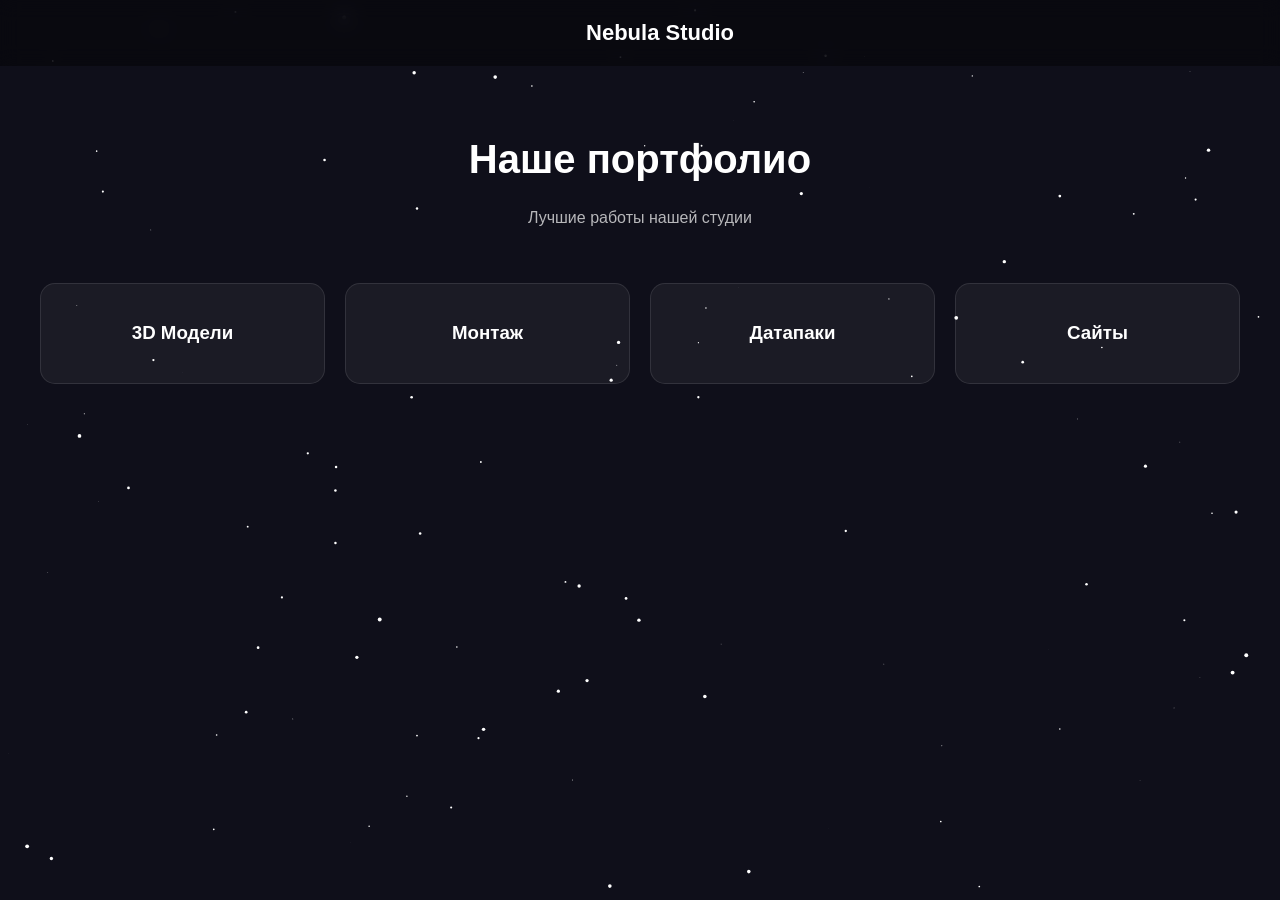
==== portfolio.html @ b830574d "Update portfolio.html" ====
<!DOCTYPE html>
<html lang="ru">
<head>
<meta charset="UTF-8">
<title>Nebula Studio | Portfolio</title>

<style>
  body {
    margin: 0;
    font-family: Arial, sans-serif;
    background: #0f0f1a;
    color: white;
    overflow-x: hidden;
  }

  /* 🌌 фон звёзды */
  canvas {
    position: fixed;
    top: 0;
    left: 0;
    z-index: 0;
  }

  /* 🔝 верхняя панель */
  .topbar {
    width: 100%;
    padding: 20px;
    display: flex;
    justify-content: center;
    position: fixed;
    top: 0;
    left: 0;
    background: rgba(0,0,0,0.4);
    backdrop-filter: blur(10px);
    z-index: 10;
  }

  .logo {
    font-size: 22px;
    font-weight: bold;
    color: white;
    text-decoration: none;
    transition: 0.3s;
  }

  .logo:hover {
    color: #a855f7;
    transform: scale(1.1);
  }

  /* 📦 контент */
  .container {
    position: relative;
    z-index: 2;
    padding-top: 110px;
    text-align: center;
  }

  h1 { font-size: 40px; }
  p { opacity: 0.7; }

  /* 🧱 карточки */
  .grid {
    display: grid;
    grid-template-columns: repeat(auto-fit, minmax(250px, 1fr));
    gap: 20px;
    padding: 40px;
  }

  .card {
    background: rgba(255,255,255,0.05);
    border: 1px solid rgba(255,255,255,0.1);
    padding: 20px;
    border-radius: 15px;
    cursor: pointer;
    transition: 0.3s;
  }

  .card:hover {
    transform: translateY(-10px) scale(1.03);
    background: rgba(255,255,255,0.1);
  }

  /* 📂 блоки */
  .expand {
    max-height: 0;
    overflow: hidden;
    opacity: 0;
    transition: all 0.6s ease;
    background: rgba(255,255,255,0.05);
    margin: 0 40px;
    border-radius: 15px;
  }

  .expand.active {
    max-height: 500px;
    opacity: 1;
    padding: 20px;
    margin-top: 20px;
  }

  .images {
    display: flex;
    gap: 10px;
    flex-wrap: wrap;
    margin-top: 10px;
  }

  .img {
    flex: 1;
    min-width: 150px;
    padding: 20px;
    border-radius: 10px;
    background: rgba(255,255,255,0.08);
  }
</style>
</head>

<body>

<!-- 🌌 звёзды -->
<canvas id="stars"></canvas>

<!-- 🔝 меню -->
<div class="topbar">
  <a class="logo" href="index.html">Nebula Studio</a>
</div>

<!-- 📦 контент -->
<div class="container">

  <h1>Наше портфолио</h1>
  <p>Лучшие работы нашей студии</p>

  <div class="grid">

    <div class="card" onclick="toggleSection('models')">
      <h3>3D Модели</h3>
    </div>

    <div class="card" onclick="toggleSection('editing')">
      <h3>Монтаж</h3>
    </div>

    <div class="card" onclick="toggleSection('datapacks')">
      <h3>Датапаки</h3>
    </div>

    <div class="card" onclick="toggleSection('sites')">
      <h3>Сайты</h3>
    </div>

  </div>

  <!-- 📂 блоки -->
  <div id="models" class="expand">
    <h2>3D Модели</h2>
    <p>Скоро будут роботы...</p>
  </div>

  <div id="editing" class="expand">
    <h2>Монтаж</h2>
    <p>Скоро эдиты...</p>
  </div>

  <div id="datapacks" class="expand">
    <h2>Датапаки</h2>
    <p>Скоро механики...</p>
  </div>

  <div id="sites" class="expand">
    <h2>Сайты</h2>
    <p>Скоро веб-проекты...</p>
  </div>

</div>

<script>
/* 🌌 звёзды */
const canvas = document.getElementById("stars");
const ctx = canvas.getContext("2d");

canvas.width = window.innerWidth;
canvas.height = window.innerHeight;

let stars = [];

for (let i = 0; i < 120; i++) {
  stars.push({
    x: Math.random() * canvas.width,
    y: Math.random() * canvas.height,
    r: Math.random() * 2,
    speed: Math.random() * 0.5 + 0.2
  });
}

function draw() {
  ctx.clearRect(0, 0, canvas.width, canvas.height);
  ctx.fillStyle = "white";

  for (let s of stars) {
    ctx.beginPath();
    ctx.arc(s.x, s.y, s.r, 0, Math.PI * 2);
    ctx.fill();

    s.y += s.speed;

    if (s.y > canvas.height) {
      s.y = 0;
      s.x = Math.random() * canvas.width;
    }
  }

  requestAnimationFrame(draw);
}

draw();

window.addEventListener("resize", () => {
  canvas.width = window.innerWidth;
  canvas.height = window.innerHeight;
});

/* 🧠 переключение блоков */
function toggleSection(id) {
  const sections = document.querySelectorAll(".expand");

  sections.forEach(el => {
    if (el.id !== id) {
      el.classList.remove("active");
    }
  });

  document.getElementById(id).classList.toggle("active");
}
</script>

<script>
function setTheme(theme) {
  localStorage.setItem("theme", theme);
  applyTheme();
}

function applyTheme() {
  const theme = localStorage.getItem("theme");

  if (theme === "light") {
    document.body.style.background = "#ffffff";
    document.body.style.color = "#000000";
  } else {
    document.body.style.background = "#0f0f1a";
    document.body.style.color = "#ffffff";
  }
}

window.onload = applyTheme;
</script>
  
</body>
</html>
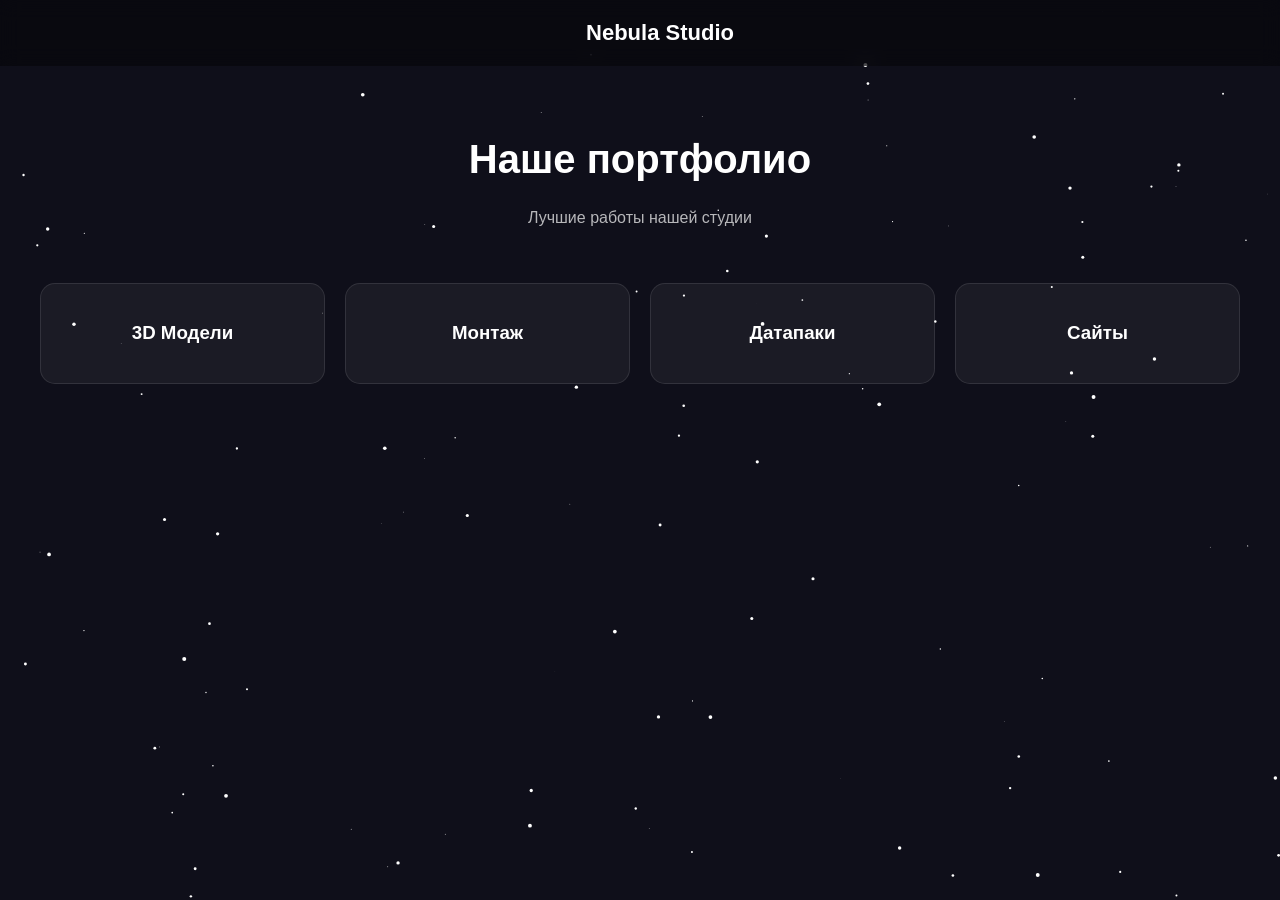
==== commit 434521cf: "Refactor CSS styles and update HTML structure" ====
--- a/portfolio.html
+++ b/portfolio.html
@@ -5,114 +5,128 @@
 <title>Nebula Studio | Portfolio</title>
 
 <style>
-  body {
-    margin: 0;
-    font-family: Arial, sans-serif;
-    background: #0f0f1a;
-    color: white;
-    overflow-x: hidden;
-  }
-
-  /* 🌌 фон звёзды */
-  canvas {
-    position: fixed;
-    top: 0;
-    left: 0;
-    z-index: 0;
-  }
-
-  /* 🔝 верхняя панель */
-  .topbar {
-    width: 100%;
-    padding: 20px;
-    display: flex;
-    justify-content: center;
-    position: fixed;
-    top: 0;
-    left: 0;
-    background: rgba(0,0,0,0.4);
-    backdrop-filter: blur(10px);
-    z-index: 10;
-  }
-
-  .logo {
-    font-size: 22px;
-    font-weight: bold;
-    color: white;
-    text-decoration: none;
-    transition: 0.3s;
-  }
-
-  .logo:hover {
-    color: #a855f7;
-    transform: scale(1.1);
-  }
-
-  /* 📦 контент */
-  .container {
-    position: relative;
-    z-index: 2;
-    padding-top: 110px;
-    text-align: center;
-  }
-
-  h1 { font-size: 40px; }
-  p { opacity: 0.7; }
-
-  /* 🧱 карточки */
-  .grid {
-    display: grid;
-    grid-template-columns: repeat(auto-fit, minmax(250px, 1fr));
-    gap: 20px;
-    padding: 40px;
-  }
-
-  .card {
-    background: rgba(255,255,255,0.05);
-    border: 1px solid rgba(255,255,255,0.1);
-    padding: 20px;
-    border-radius: 15px;
-    cursor: pointer;
-    transition: 0.3s;
-  }
-
-  .card:hover {
-    transform: translateY(-10px) scale(1.03);
-    background: rgba(255,255,255,0.1);
-  }
-
-  /* 📂 блоки */
-  .expand {
-    max-height: 0;
-    overflow: hidden;
-    opacity: 0;
-    transition: all 0.6s ease;
-    background: rgba(255,255,255,0.05);
-    margin: 0 40px;
-    border-radius: 15px;
-  }
-
-  .expand.active {
-    max-height: 500px;
-    opacity: 1;
-    padding: 20px;
-    margin-top: 20px;
-  }
-
-  .images {
-    display: flex;
-    gap: 10px;
-    flex-wrap: wrap;
-    margin-top: 10px;
-  }
-
-  .img {
-    flex: 1;
-    min-width: 150px;
-    padding: 20px;
-    border-radius: 10px;
-    background: rgba(255,255,255,0.08);
-  }
+body {
+  margin: 0;
+  font-family: Arial, sans-serif;
+  background: #0f0f1a;
+  color: white;
+  overflow-x: hidden;
+}
+
+/* 🌌 звёзды */
+canvas {
+  position: fixed;
+  top: 0;
+  left: 0;
+  z-index: 0;
+}
+
+/* 🔝 верх */
+.topbar {
+  width: 100%;
+  padding: 20px;
+  display: flex;
+  justify-content: center;
+  position: fixed;
+  top: 0;
+  left: 0;
+  background: rgba(0,0,0,0.4);
+  backdrop-filter: blur(10px);
+  z-index: 10;
+}
+
+.logo {
+  font-size: 22px;
+  font-weight: bold;
+  color: white;
+  text-decoration: none;
+  transition: 0.3s;
+}
+
+.logo:hover {
+  color: #a855f7;
+  transform: scale(1.1);
+}
+
+/* 📦 контент */
+.container {
+  position: relative;
+  z-index: 2;
+  padding-top: 110px;
+  text-align: center;
+}
+
+h1 { font-size: 40px; }
+p { opacity: 0.7; }
+
+/* 🧱 карточки */
+.grid {
+  display: grid;
+  grid-template-columns: repeat(auto-fit, minmax(250px, 1fr));
+  gap: 20px;
+  padding: 40px;
+}
+
+.card {
+  background: rgba(255,255,255,0.05);
+  border: 1px solid rgba(255,255,255,0.1);
+  padding: 20px;
+  border-radius: 15px;
+  cursor: pointer;
+  transition: 0.3s;
+}
+
+.card:hover {
+  transform: translateY(-10px) scale(1.03);
+  background: rgba(255,255,255,0.1);
+}
+
+/* 🪟 модалка */
+.modal {
+  display: none;
+  position: fixed;
+  top: 0;
+  left: 0;
+  width: 100%;
+  height: 100%;
+  background: rgba(0,0,0,0.75);
+  justify-content: center;
+  align-items: center;
+  z-index: 999;
+}
+
+.modal-content {
+  background: #1a1a2e;
+  padding: 25px;
+  border-radius: 15px;
+  width: 80%;
+  max-width: 600px;
+  animation: pop 0.3s ease;
+  text-align: center;
+}
+
+@keyframes pop {
+  from { transform: scale(0.7); opacity: 0; }
+  to { transform: scale(1); opacity: 1; }
+}
+
+.close {
+  float: right;
+  cursor: pointer;
+  font-size: 20px;
+}
+
+.media {
+  display: grid;
+  gap: 10px;
+  margin-top: 15px;
+}
+
+.media img,
+.media video {
+  width: 100%;
+  border-radius: 10px;
+}
 </style>
 </head>
 
@@ -126,53 +140,44 @@
   <a class="logo" href="index.html">Nebula Studio</a>
 </div>
 
-<!-- 📦 контент -->
+<!-- 📦 сайт -->
 <div class="container">
 
-  <h1>Наше портфолио</h1>
-  <p>Лучшие работы нашей студии</p>
-
-  <div class="grid">
-
-    <div class="card" onclick="toggleSection('models')">
-      <h3>3D Модели</h3>
-    </div>
-
-    <div class="card" onclick="toggleSection('editing')">
-      <h3>Монтаж</h3>
-    </div>
-
-    <div class="card" onclick="toggleSection('datapacks')">
-      <h3>Датапаки</h3>
-    </div>
-
-    <div class="card" onclick="toggleSection('sites')">
-      <h3>Сайты</h3>
-    </div>
-
-  </div>
-
-  <!-- 📂 блоки -->
-  <div id="models" class="expand">
-    <h2>3D Модели</h2>
-    <p>Скоро будут роботы...</p>
-  </div>
-
-  <div id="editing" class="expand">
-    <h2>Монтаж</h2>
-    <p>Скоро эдиты...</p>
-  </div>
-
-  <div id="datapacks" class="expand">
-    <h2>Датапаки</h2>
-    <p>Скоро механики...</p>
-  </div>
-
-  <div id="sites" class="expand">
-    <h2>Сайты</h2>
-    <p>Скоро веб-проекты...</p>
-  </div>
-
+<h1>Наше портфолио</h1>
+<p>Лучшие работы нашей студии</p>
+
+<div class="grid">
+
+  <div class="card" onclick="openModal('models')">
+    <h3>3D Модели</h3>
+  </div>
+
+  <div class="card" onclick="openModal('editing')">
+    <h3>Монтаж</h3>
+  </div>
+
+  <div class="card">
+    <h3>Датапаки</h3>
+  </div>
+
+  <div class="card">
+    <h3>Сайты</h3>
+  </div>
+
+</div>
+
+</div>
+
+<!-- 🪟 модальное окно -->
+<div id="modal" class="modal">
+  <div class="modal-content">
+
+    <span class="close" onclick="closeModal()">✖</span>
+
+    <h2 id="modal-title"></h2>
+    <div id="modal-body"></div>
+
+  </div>
 </div>
 
 <script>
@@ -216,45 +221,47 @@
 
 draw();
 
-window.addEventListener("resize", () => {
-  canvas.width = window.innerWidth;
-  canvas.height = window.innerHeight;
-});
-
-/* 🧠 переключение блоков */
-function toggleSection(id) {
-  const sections = document.querySelectorAll(".expand");
-
-  sections.forEach(el => {
-    if (el.id !== id) {
-      el.classList.remove("active");
-    }
-  });
-
-  document.getElementById(id).classList.toggle("active");
+/* 🪟 логика окон */
+function openModal(type) {
+  const modal = document.getElementById("modal");
+  const title = document.getElementById("modal-title");
+  const body = document.getElementById("modal-body");
+
+  modal.style.display = "flex";
+
+  if (type === "models") {
+    title.innerText = "3D Модели";
+
+    body.innerHTML = `
+      <div class="media">
+        <img src="https://via.placeholder.com/500x300?text=Model+1">
+        <img src="https://via.placeholder.com/500x300?text=Model+2">
+        <img src="https://via.placeholder.com/500x300?text=Model+3">
+      </div>
+    `;
+  }
+
+  if (type === "editing") {
+    title.innerText = "Монтаж";
+
+    body.innerHTML = `
+      <div class="media">
+        <video controls>
+          <source src="https://www.w3schools.com/html/mov_bbb.mp4">
+        </video>
+
+        <video controls>
+          <source src="https://www.w3schools.com/html/movie.mp4">
+        </video>
+      </div>
+    `;
+  }
+}
+
+function closeModal() {
+  document.getElementById("modal").style.display = "none";
 }
 </script>
 
-<script>
-function setTheme(theme) {
-  localStorage.setItem("theme", theme);
-  applyTheme();
-}
-
-function applyTheme() {
-  const theme = localStorage.getItem("theme");
-
-  if (theme === "light") {
-    document.body.style.background = "#ffffff";
-    document.body.style.color = "#000000";
-  } else {
-    document.body.style.background = "#0f0f1a";
-    document.body.style.color = "#ffffff";
-  }
-}
-
-window.onload = applyTheme;
-</script>
-  
 </body>
 </html>
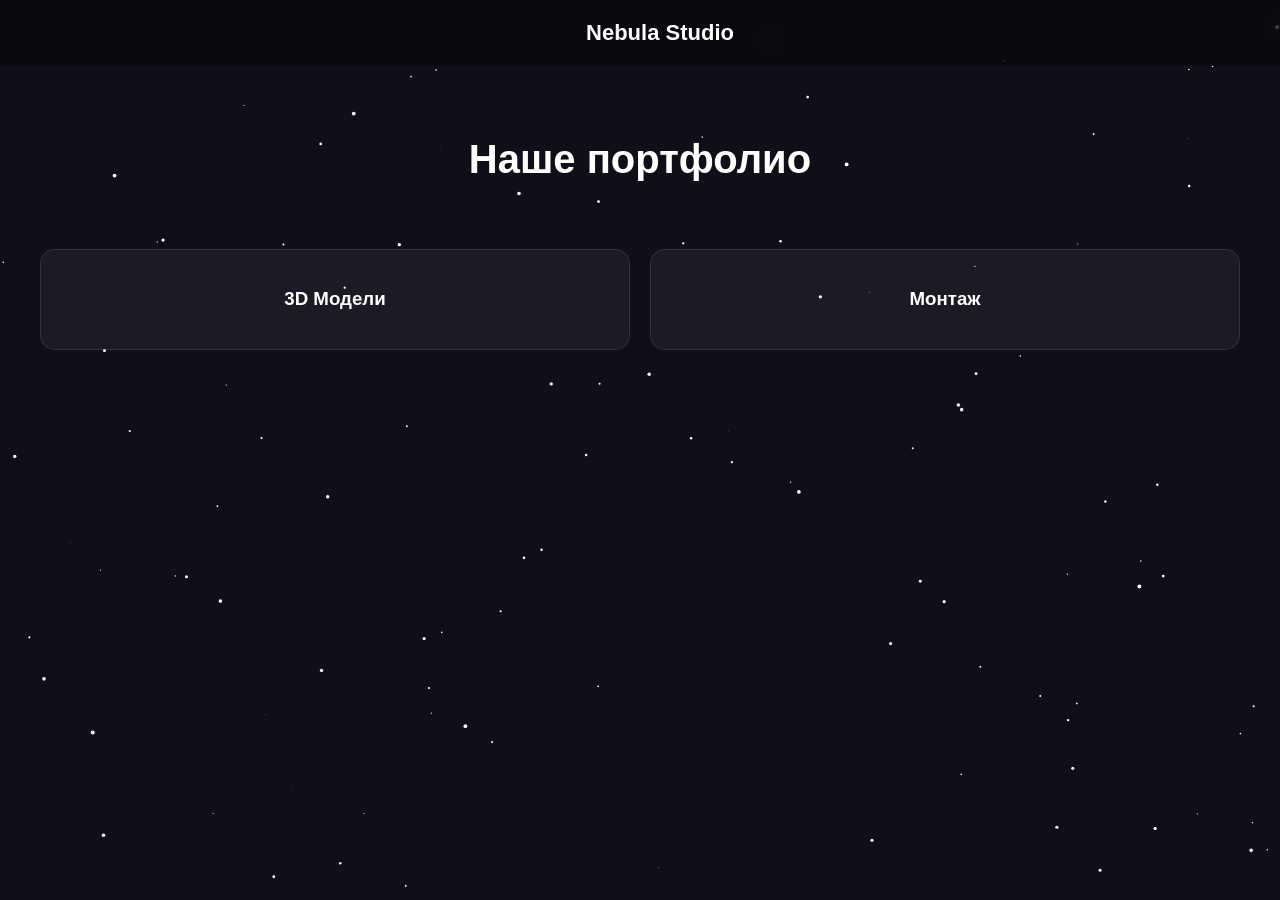
==== commit 22a61d02: "Refactor portfolio HTML and update modal logic" ====
--- a/portfolio.html
+++ b/portfolio.html
@@ -13,7 +13,7 @@
   overflow-x: hidden;
 }
 
-/* 🌌 звёзды */
+/* 🌌 фон */
 canvas {
   position: fixed;
   top: 0;
@@ -21,7 +21,7 @@
   z-index: 0;
 }
 
-/* 🔝 верх */
+/* верх */
 .topbar {
   width: 100%;
   padding: 20px;
@@ -40,15 +40,9 @@
   font-weight: bold;
   color: white;
   text-decoration: none;
-  transition: 0.3s;
-}
-
-.logo:hover {
-  color: #a855f7;
-  transform: scale(1.1);
-}
-
-/* 📦 контент */
+}
+
+/* контент */
 .container {
   position: relative;
   z-index: 2;
@@ -57,9 +51,8 @@
 }
 
 h1 { font-size: 40px; }
-p { opacity: 0.7; }
-
-/* 🧱 карточки */
+
+/* карточки */
 .grid {
   display: grid;
   grid-template-columns: repeat(auto-fit, minmax(250px, 1fr));
@@ -77,107 +70,81 @@
 }
 
 .card:hover {
-  transform: translateY(-10px) scale(1.03);
-  background: rgba(255,255,255,0.1);
-}
-
-/* 🪟 модалка */
-.modal {
-  display: none;
-  position: fixed;
-  top: 0;
-  left: 0;
-  width: 100%;
-  height: 100%;
-  background: rgba(0,0,0,0.75);
-  justify-content: center;
-  align-items: center;
-  z-index: 999;
-}
-
-.modal-content {
-  background: #1a1a2e;
-  padding: 25px;
+  transform: scale(1.05);
+}
+
+/* 📦 снизу открытие */
+.expand {
+  max-height: 0;
+  overflow: hidden;
+  opacity: 0;
+  transition: 0.5s ease;
+  margin: 0 40px;
+  background: rgba(255,255,255,0.05);
   border-radius: 15px;
-  width: 80%;
-  max-width: 600px;
-  animation: pop 0.3s ease;
-  text-align: center;
-}
-
-@keyframes pop {
-  from { transform: scale(0.7); opacity: 0; }
-  to { transform: scale(1); opacity: 1; }
-}
-
-.close {
-  float: right;
-  cursor: pointer;
-  font-size: 20px;
-}
-
-.media {
-  display: grid;
-  gap: 10px;
-  margin-top: 15px;
+  padding: 0 20px;
+}
+
+.expand.active {
+  max-height: 600px;
+  opacity: 1;
+  padding: 20px;
 }
 
 .media img,
 .media video {
   width: 100%;
   border-radius: 10px;
+  margin-top: 10px;
 }
 </style>
 </head>
 
 <body>
 
-<!-- 🌌 звёзды -->
 <canvas id="stars"></canvas>
 
-<!-- 🔝 меню -->
 <div class="topbar">
   <a class="logo" href="index.html">Nebula Studio</a>
 </div>
 
-<!-- 📦 сайт -->
 <div class="container">
 
 <h1>Наше портфолио</h1>
-<p>Лучшие работы нашей студии</p>
 
 <div class="grid">
 
-  <div class="card" onclick="openModal('models')">
+  <div class="card" onclick="openSection('models')">
     <h3>3D Модели</h3>
   </div>
 
-  <div class="card" onclick="openModal('editing')">
+  <div class="card" onclick="openSection('editing')">
     <h3>Монтаж</h3>
   </div>
 
-  <div class="card">
-    <h3>Датапаки</h3>
-  </div>
-
-  <div class="card">
-    <h3>Сайты</h3>
-  </div>
-
-</div>
-
-</div>
-
-<!-- 🪟 модальное окно -->
-<div id="modal" class="modal">
-  <div class="modal-content">
-
-    <span class="close" onclick="closeModal()">✖</span>
-
-    <h2 id="modal-title"></h2>
-    <div id="modal-body"></div>
-
-  </div>
+</div>
+
+<!-- 📦 3D МОДЕЛИ -->
+<div id="models" class="expand">
+  <h2>3D Модели</h2>
+
+  <div class="media">
+    <img src="https://via.placeholder.com/500x300?text=Model+1">
+    <img src="https://via.placeholder.com/500x300?text=Model+2">
+  </div>
+</div>
+
+<!-- 🎬 МОНТАЖ -->
+<div id="editing" class="expand">
+  <h2>Монтаж</h2>
+
+  <div class="media">
+    <video controls>
+      <source src="https://www.w3schools.com/html/mov_bbb.mp4">
+    </video>
+  </div>
+</div>
+
 </div>
 
 <script>
@@ -209,7 +176,6 @@
     ctx.fill();
 
     s.y += s.speed;
-
     if (s.y > canvas.height) {
       s.y = 0;
       s.x = Math.random() * canvas.width;
@@ -221,45 +187,17 @@
 
 draw();
 
-/* 🪟 логика окон */
-function openModal(type) {
-  const modal = document.getElementById("modal");
-  const title = document.getElementById("modal-title");
-  const body = document.getElementById("modal-body");
-
-  modal.style.display = "flex";
-
-  if (type === "models") {
-    title.innerText = "3D Модели";
-
-    body.innerHTML = `
-      <div class="media">
-        <img src="https://via.placeholder.com/500x300?text=Model+1">
-        <img src="https://via.placeholder.com/500x300?text=Model+2">
-        <img src="https://via.placeholder.com/500x300?text=Model+3">
-      </div>
-    `;
-  }
-
-  if (type === "editing") {
-    title.innerText = "Монтаж";
-
-    body.innerHTML = `
-      <div class="media">
-        <video controls>
-          <source src="https://www.w3schools.com/html/mov_bbb.mp4">
-        </video>
-
-        <video controls>
-          <source src="https://www.w3schools.com/html/movie.mp4">
-        </video>
-      </div>
-    `;
-  }
-}
-
-function closeModal() {
-  document.getElementById("modal").style.display = "none";
+/* 📦 логика (правильная) */
+function openSection(id) {
+  const sections = document.querySelectorAll(".expand");
+
+  sections.forEach(sec => {
+    if (sec.id !== id) {
+      sec.classList.remove("active");
+    }
+  });
+
+  document.getElementById(id).classList.toggle("active");
 }
 </script>
 
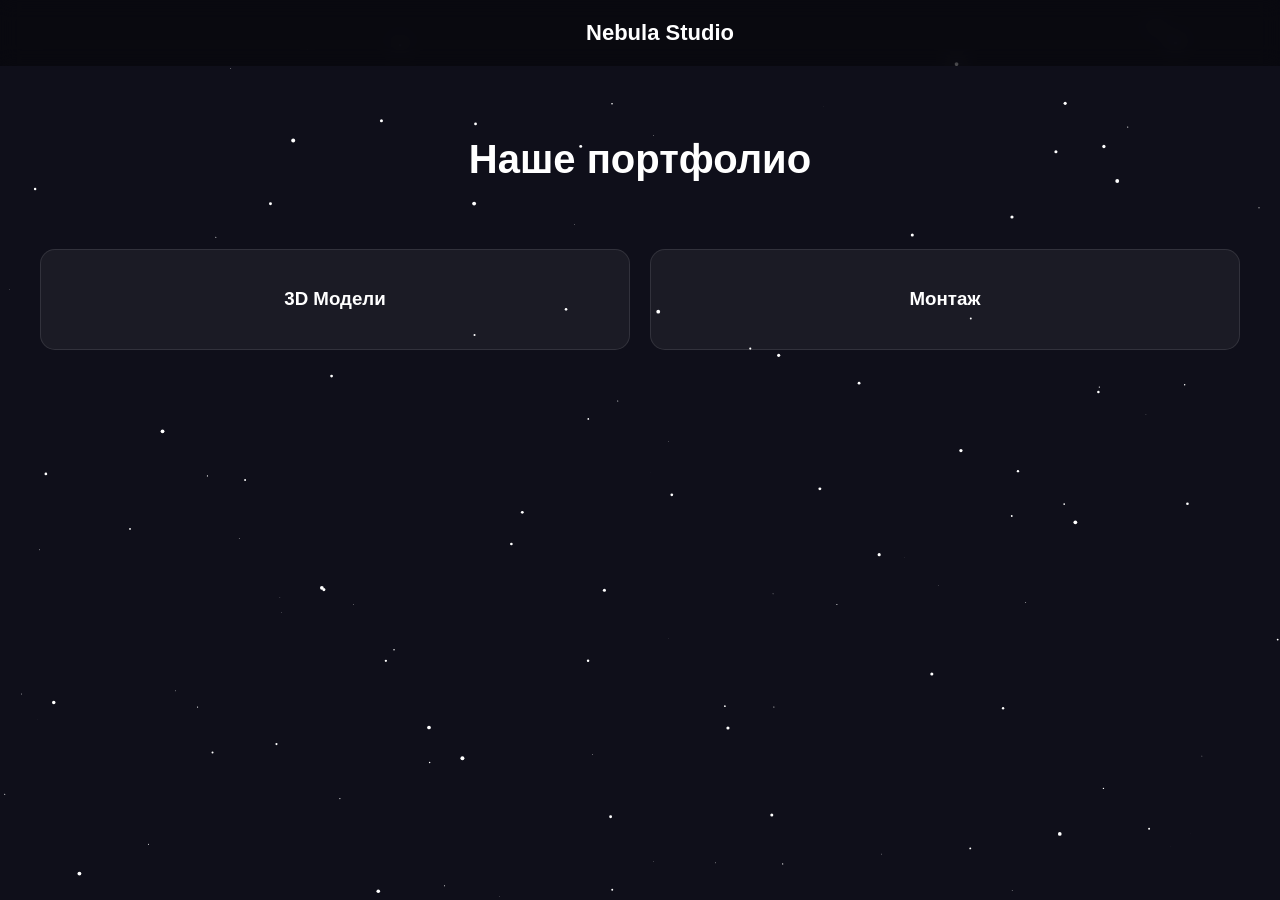
==== commit 7ca1e54a: "Refactor section toggle logic and comments Updated comments and modified toggle function for section" ====
--- a/portfolio.html
+++ b/portfolio.html
@@ -13,7 +13,7 @@
   overflow-x: hidden;
 }
 
-/* 🌌 фон */
+/* 🌌 звёзды */
 canvas {
   position: fixed;
   top: 0;
@@ -21,7 +21,7 @@
   z-index: 0;
 }
 
-/* верх */
+/* 🔝 верх */
 .topbar {
   width: 100%;
   padding: 20px;
@@ -42,7 +42,7 @@
   text-decoration: none;
 }
 
-/* контент */
+/* 📦 контент */
 .container {
   position: relative;
   z-index: 2;
@@ -70,10 +70,11 @@
 }
 
 .card:hover {
-  transform: scale(1.05);
-}
-
-/* 📦 снизу открытие */
+  transform: translateY(-10px) scale(1.03);
+  background: rgba(255,255,255,0.1);
+}
+
+/* 📦 раскрытие снизу */
 .expand {
   max-height: 0;
   overflow: hidden;
@@ -91,6 +92,7 @@
   padding: 20px;
 }
 
+/* медиа */
 .media img,
 .media video {
   width: 100%;
@@ -114,30 +116,28 @@
 
 <div class="grid">
 
-  <div class="card" onclick="openSection('models')">
+  <div class="card" onclick="toggle('models')">
     <h3>3D Модели</h3>
   </div>
 
-  <div class="card" onclick="openSection('editing')">
+  <div class="card" onclick="toggle('editing')">
     <h3>Монтаж</h3>
   </div>
 
 </div>
 
-<!-- 📦 3D МОДЕЛИ -->
+<!-- 📦 3D -->
 <div id="models" class="expand">
   <h2>3D Модели</h2>
-
   <div class="media">
     <img src="https://via.placeholder.com/500x300?text=Model+1">
     <img src="https://via.placeholder.com/500x300?text=Model+2">
   </div>
 </div>
 
-<!-- 🎬 МОНТАЖ -->
+<!-- 🎬 монтаж -->
 <div id="editing" class="expand">
   <h2>Монтаж</h2>
-
   <div class="media">
     <video controls>
       <source src="https://www.w3schools.com/html/mov_bbb.mp4">
@@ -187,14 +187,12 @@
 
 draw();
 
-/* 📦 логика (правильная) */
-function openSection(id) {
-  const sections = document.querySelectorAll(".expand");
-
-  sections.forEach(sec => {
-    if (sec.id !== id) {
-      sec.classList.remove("active");
-    }
+/* 📦 переключение */
+function toggle(id) {
+  const blocks = document.querySelectorAll(".expand");
+
+  blocks.forEach(b => {
+    if (b.id !== id) b.classList.remove("active");
   });
 
   document.getElementById(id).classList.toggle("active");
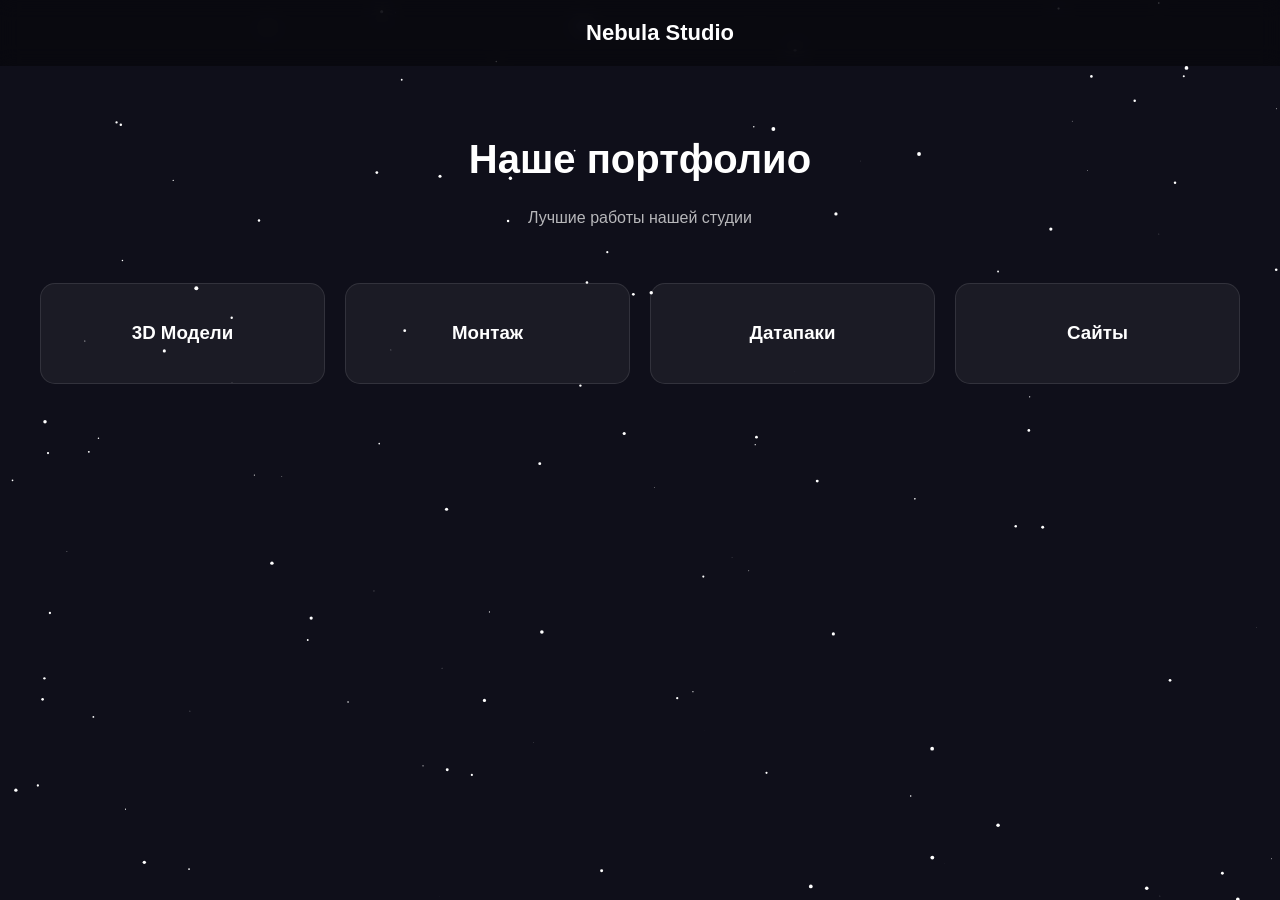
==== commit a824f5bf: "Refactor portfolio.html for improved structure Refactor portfolio HTML structure and styles for clar" ====
--- a/portfolio.html
+++ b/portfolio.html
@@ -5,145 +5,177 @@
 <title>Nebula Studio | Portfolio</title>
 
 <style>
-body {
-  margin: 0;
-  font-family: Arial, sans-serif;
-  background: #0f0f1a;
-  color: white;
-  overflow-x: hidden;
-}
-
-/* 🌌 звёзды */
-canvas {
-  position: fixed;
-  top: 0;
-  left: 0;
-  z-index: 0;
-}
-
-/* 🔝 верх */
-.topbar {
-  width: 100%;
-  padding: 20px;
-  display: flex;
-  justify-content: center;
-  position: fixed;
-  top: 0;
-  left: 0;
-  background: rgba(0,0,0,0.4);
-  backdrop-filter: blur(10px);
-  z-index: 10;
-}
-
-.logo {
-  font-size: 22px;
-  font-weight: bold;
-  color: white;
-  text-decoration: none;
-}
-
-/* 📦 контент */
-.container {
-  position: relative;
-  z-index: 2;
-  padding-top: 110px;
-  text-align: center;
-}
-
-h1 { font-size: 40px; }
-
-/* карточки */
-.grid {
-  display: grid;
-  grid-template-columns: repeat(auto-fit, minmax(250px, 1fr));
-  gap: 20px;
-  padding: 40px;
-}
-
-.card {
-  background: rgba(255,255,255,0.05);
-  border: 1px solid rgba(255,255,255,0.1);
-  padding: 20px;
-  border-radius: 15px;
-  cursor: pointer;
-  transition: 0.3s;
-}
-
-.card:hover {
-  transform: translateY(-10px) scale(1.03);
-  background: rgba(255,255,255,0.1);
-}
-
-/* 📦 раскрытие снизу */
-.expand {
-  max-height: 0;
-  overflow: hidden;
-  opacity: 0;
-  transition: 0.5s ease;
-  margin: 0 40px;
-  background: rgba(255,255,255,0.05);
-  border-radius: 15px;
-  padding: 0 20px;
-}
-
-.expand.active {
-  max-height: 600px;
-  opacity: 1;
-  padding: 20px;
-}
-
-/* медиа */
-.media img,
-.media video {
-  width: 100%;
-  border-radius: 10px;
-  margin-top: 10px;
-}
+  body {
+    margin: 0;
+    font-family: Arial, sans-serif;
+    background: #0f0f1a;
+    color: white;
+    overflow-x: hidden;
+  }
+
+  /* 🌌 фон звёзды */
+  canvas {
+    position: fixed;
+    top: 0;
+    left: 0;
+    z-index: 0;
+  }
+
+  /* 🔝 верхняя панель */
+  .topbar {
+    width: 100%;
+    padding: 20px;
+    display: flex;
+    justify-content: center;
+    position: fixed;
+    top: 0;
+    left: 0;
+    background: rgba(0,0,0,0.4);
+    backdrop-filter: blur(10px);
+    z-index: 10;
+  }
+
+  .logo {
+    font-size: 22px;
+    font-weight: bold;
+    color: white;
+    text-decoration: none;
+    transition: 0.3s;
+  }
+
+  .logo:hover {
+    color: #a855f7;
+    transform: scale(1.1);
+  }
+
+  /* 📦 контент */
+  .container {
+    position: relative;
+    z-index: 2;
+    padding-top: 110px;
+    text-align: center;
+  }
+
+  h1 { font-size: 40px; }
+  p { opacity: 0.7; }
+
+  /* 🧱 карточки */
+  .grid {
+    display: grid;
+    grid-template-columns: repeat(auto-fit, minmax(250px, 1fr));
+    gap: 20px;
+    padding: 40px;
+  }
+
+  .card {
+    background: rgba(255,255,255,0.05);
+    border: 1px solid rgba(255,255,255,0.1);
+    padding: 20px;
+    border-radius: 15px;
+    cursor: pointer;
+    transition: 0.3s;
+  }
+
+  .card:hover {
+    transform: translateY(-10px) scale(1.03);
+    background: rgba(255,255,255,0.1);
+  }
+
+  /* 📂 блоки */
+  .expand {
+    max-height: 0;
+    overflow: hidden;
+    opacity: 0;
+    transition: all 0.6s ease;
+    background: rgba(255,255,255,0.05);
+    margin: 0 40px;
+    border-radius: 15px;
+  }
+
+  .expand.active {
+    max-height: 500px;
+    opacity: 1;
+    padding: 20px;
+    margin-top: 20px;
+  }
+
+  .images {
+    display: flex;
+    gap: 10px;
+    flex-wrap: wrap;
+    margin-top: 10px;
+  }
+
+  .img {
+    flex: 1;
+    min-width: 150px;
+    padding: 20px;
+    border-radius: 10px;
+    background: rgba(255,255,255,0.08);
+  }
 </style>
 </head>
 
 <body>
 
+<!-- 🌌 звёзды -->
 <canvas id="stars"></canvas>
 
+<!-- 🔝 меню -->
 <div class="topbar">
   <a class="logo" href="index.html">Nebula Studio</a>
 </div>
 
+<!-- 📦 контент -->
 <div class="container">
 
-<h1>Наше портфолио</h1>
-
-<div class="grid">
-
-  <div class="card" onclick="toggle('models')">
-    <h3>3D Модели</h3>
-  </div>
-
-  <div class="card" onclick="toggle('editing')">
-    <h3>Монтаж</h3>
-  </div>
-
-</div>
-
-<!-- 📦 3D -->
-<div id="models" class="expand">
-  <h2>3D Модели</h2>
-  <div class="media">
-    <img src="https://via.placeholder.com/500x300?text=Model+1">
-    <img src="https://via.placeholder.com/500x300?text=Model+2">
-  </div>
-</div>
-
-<!-- 🎬 монтаж -->
-<div id="editing" class="expand">
-  <h2>Монтаж</h2>
-  <div class="media">
-    <video controls>
-      <source src="https://www.w3schools.com/html/mov_bbb.mp4">
-    </video>
-  </div>
-</div>
+  <h1>Наше портфолио</h1>
+  <p>Лучшие работы нашей студии</p>
+
+  <div class="grid">
+
+    <div class="card" onclick="toggleSection('models')">
+      <h3>3D Модели</h3>
+    </div>
+
+    <div class="card" onclick="toggleSection('editing')">
+      <h3>Монтаж</h3>
+    </div>
+
+    <div class="card" onclick="toggleSection('datapacks')">
+      <h3>Датапаки</h3>
+    </div>
+
+    <div class="card" onclick="toggleSection('sites')">
+      <h3>Сайты</h3>
+    </div>
+
+  </div>
+
+  <!-- 📂 блоки -->
+  <div id="models" class="expand">
+    <h2>3D Модели</h2>
+    <p>Скоро будут роботы...</p>
+    <div class="images">
+      <div class="img">🤖 Робот #1</div>
+      <div class="img">🤖 Робот #2</div>
+    </div>
+  </div>
+
+  <div id="editing" class="expand">
+    <h2>Монтаж</h2>
+    <p>Скоро эдиты...</p>
+  </div>
+
+  <div id="datapacks" class="expand">
+    <h2>Датапаки</h2>
+    <p>Скоро механики...</p>
+  </div>
+
+  <div id="sites" class="expand">
+    <h2>Сайты</h2>
+    <p>Скоро веб-проекты...</p>
+  </div>
 
 </div>
 
@@ -176,6 +208,7 @@
     ctx.fill();
 
     s.y += s.speed;
+
     if (s.y > canvas.height) {
       s.y = 0;
       s.x = Math.random() * canvas.width;
@@ -187,12 +220,19 @@
 
 draw();
 
-/* 📦 переключение */
-function toggle(id) {
-  const blocks = document.querySelectorAll(".expand");
-
-  blocks.forEach(b => {
-    if (b.id !== id) b.classList.remove("active");
+window.addEventListener("resize", () => {
+  canvas.width = window.innerWidth;
+  canvas.height = window.innerHeight;
+});
+
+/* 🧠 переключение блоков */
+function toggleSection(id) {
+  const sections = document.querySelectorAll(".expand");
+
+  sections.forEach(el => {
+    if (el.id !== id) {
+      el.classList.remove("active");
+    }
   });
 
   document.getElementById(id).classList.toggle("active");
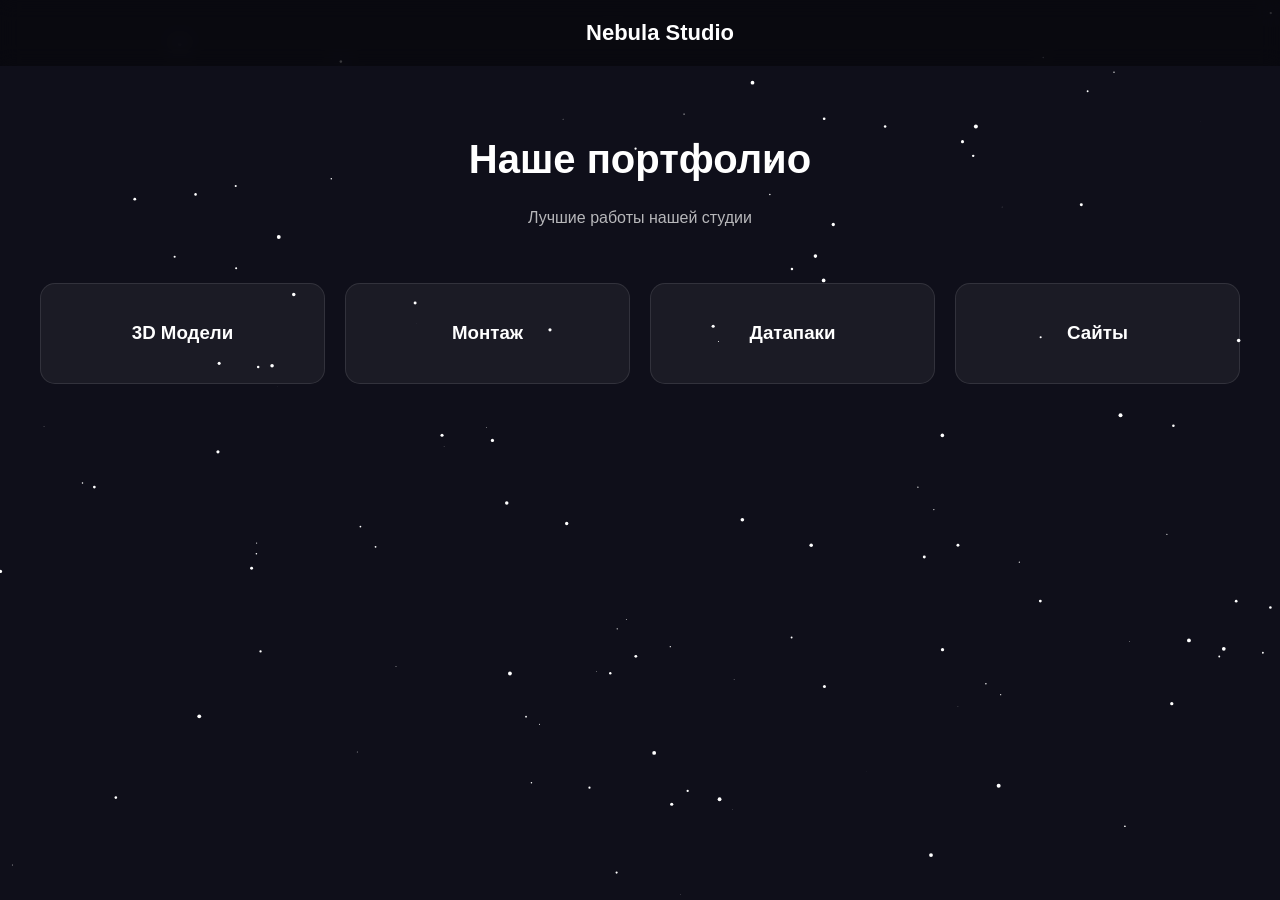
==== commit df61157c: "Remove robot images from 3D models section Removed image divs for 3D models section." ====
--- a/portfolio.html
+++ b/portfolio.html
@@ -156,10 +156,6 @@
   <div id="models" class="expand">
     <h2>3D Модели</h2>
     <p>Скоро будут роботы...</p>
-    <div class="images">
-      <div class="img">🤖 Робот #1</div>
-      <div class="img">🤖 Робот #2</div>
-    </div>
   </div>
 
   <div id="editing" class="expand">
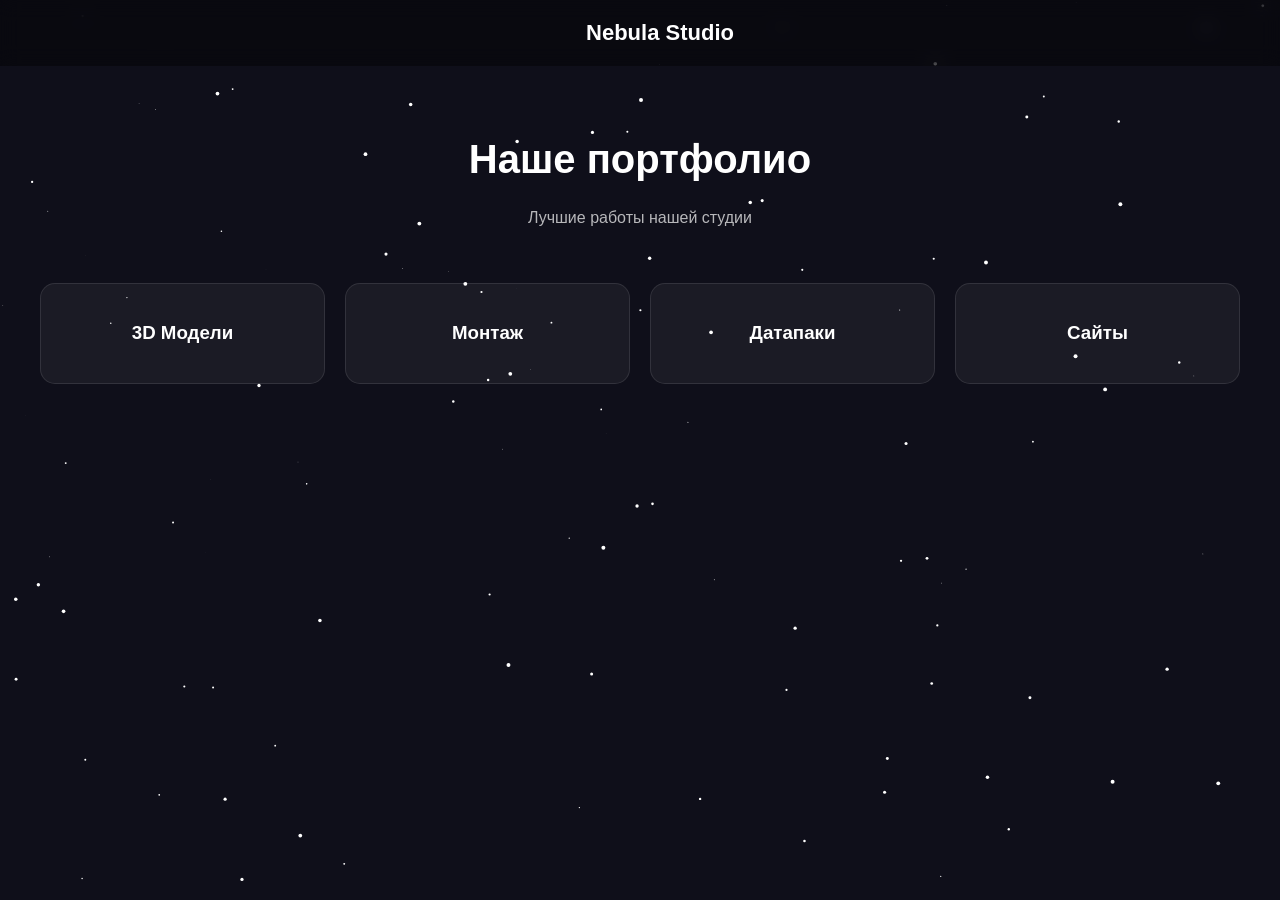
==== commit 50ba391c: "Add image to 3D Models section in portfolio.html Added an image of a Sorcerer Hat to the 3D Models s" ====
--- a/portfolio.html
+++ b/portfolio.html
@@ -155,7 +155,10 @@
   <!-- 📂 блоки -->
   <div id="models" class="expand">
     <h2>3D Модели</h2>
-    <p>Скоро будут роботы...</p>
+    <p> 
+      <img src="https://cdn.discordapp.com/attachments/1508526110067916870/1513142239063445606/image.png?ex=6a294a06&is=6a27f886&hm=4c4214f0084eec66ffdc70ab924a2493ef730c72689e54c01e8f9940ace72055&" alt="Sorcerer Hat - Шляпа волшебника">
+    
+    </p>
   </div>
 
   <div id="editing" class="expand">
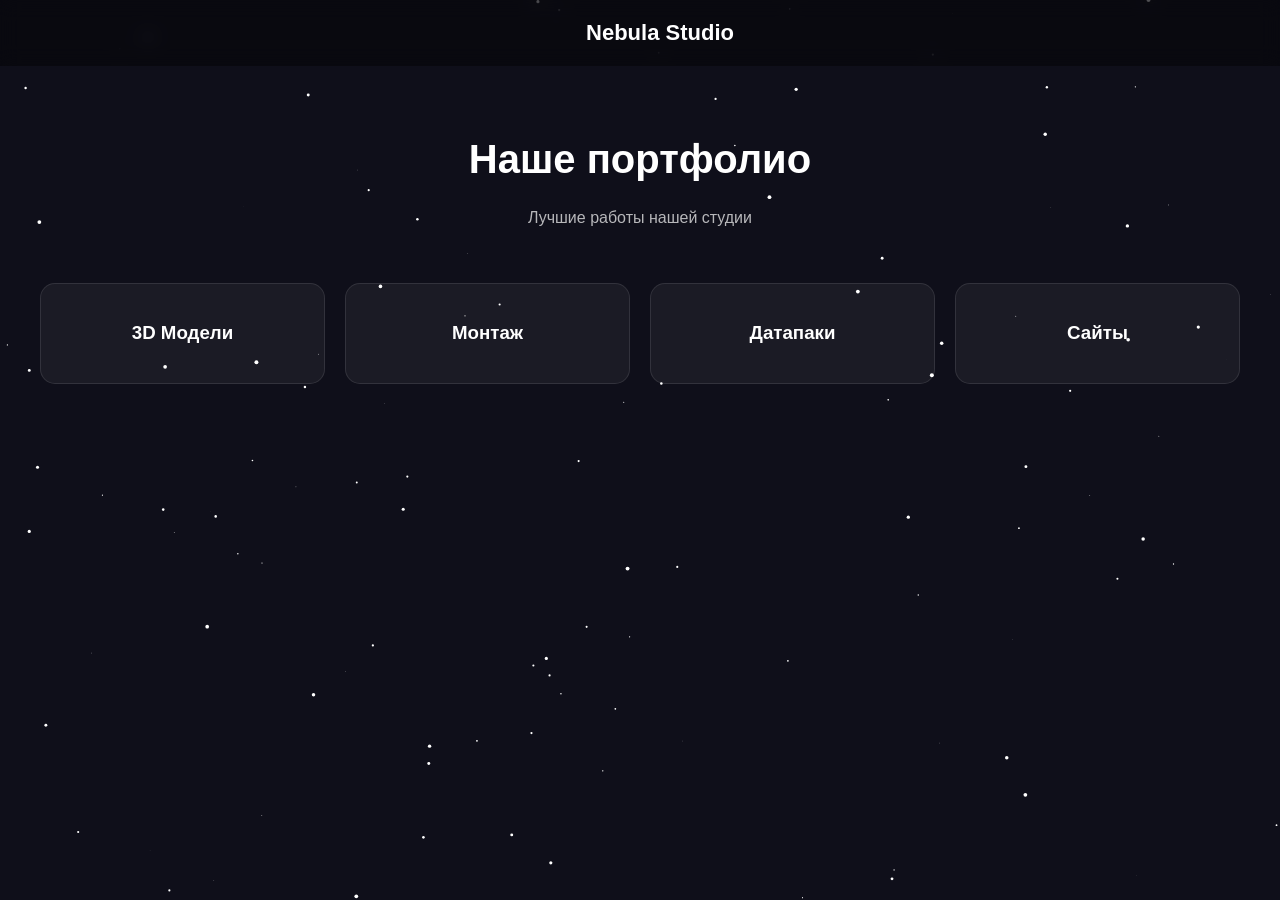
==== commit 8d7e9dea: "Update image source for Virelame-Malkarion's sword" ====
--- a/portfolio.html
+++ b/portfolio.html
@@ -157,7 +157,7 @@
     <h2>3D Модели</h2>
     <p> 
       <img src="https://cdn.discordapp.com/attachments/1508526110067916870/1513142239063445606/image.png?ex=6a294a06&is=6a27f886&hm=4c4214f0084eec66ffdc70ab924a2493ef730c72689e54c01e8f9940ace72055&" alt="Sorcerer Hat - Шляпа волшебника">
-    
+      <img src="https://cdn.discordapp.com/attachments/1402225101419708449/1513936689574183022/image.png?ex=6a298aea&is=6a28396a&hm=c7e91fcffe7f8dc0ecb3963387d7ea42fb5dcaba3e877f0e1e8188e2ab5bc6cb&" alt="Virelame-Malkarion's sword">
     </p>
   </div>
 
